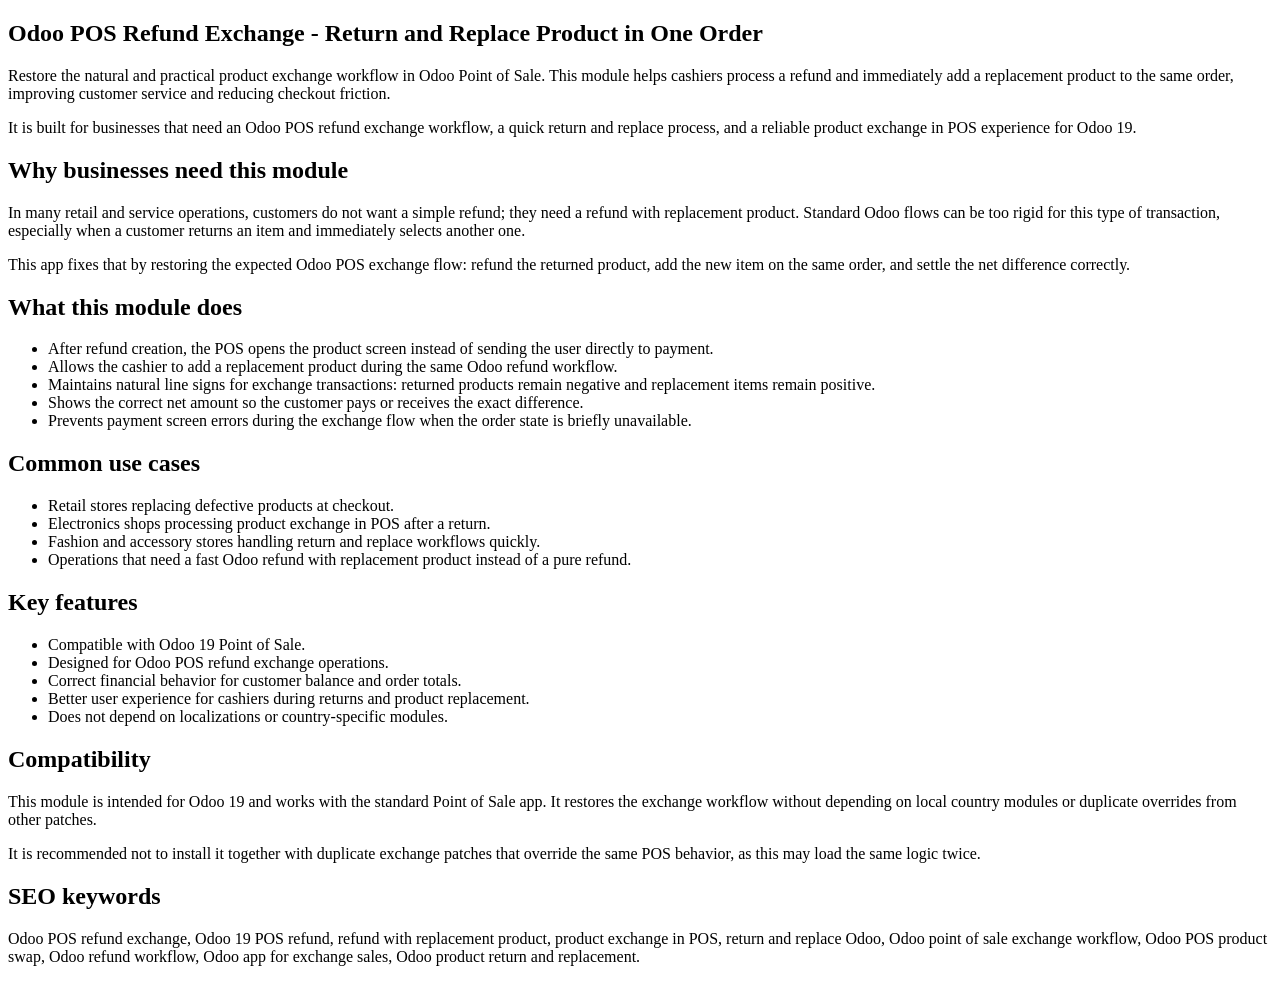
==== pos_refund_exchange/static/description/index.html @ 52d1da0b "[fix] pos_refund_exchange" ====
<!DOCTYPE html>
<html lang="en">
  <head>
    <meta charset="utf-8" />
    <meta name="description" content="Odoo POS refund exchange app for product return and replacement in one order. Manage refund with replacement product, return and replace workflow, and product exchange in POS for Odoo 19." />
    <meta name="keywords" content="Odoo POS refund exchange, Odoo 19 POS refund, refund with replacement product, product exchange in POS, return and replace Odoo, Odoo point of sale exchange workflow, Odoo POS product swap, Odoo refund workflow, Odoo app store POS exchange" />
    <title>Odoo POS Refund Exchange - Return and Replace Product in One Order</title>
  </head>
  <body>
    <section>
      <h1>Odoo POS Refund Exchange - Return and Replace Product in One Order</h1>
      <p>
        Restore the natural and practical product exchange workflow in Odoo Point of Sale.
        This module helps cashiers process a refund and immediately add a replacement product
        to the same order, improving customer service and reducing checkout friction.
      </p>
      <p>
        It is built for businesses that need an Odoo POS refund exchange workflow, a quick
        return and replace process, and a reliable product exchange in POS experience for
        Odoo 19.
      </p>
    </section>

    <section>
      <h2>Why businesses need this module</h2>
      <p>
        In many retail and service operations, customers do not want a simple refund; they need
        a refund with replacement product. Standard Odoo flows can be too rigid for this type of
        transaction, especially when a customer returns an item and immediately selects another one.
      </p>
      <p>
        This app fixes that by restoring the expected Odoo POS exchange flow: refund the returned
        product, add the new item on the same order, and settle the net difference correctly.
      </p>
    </section>

    <section>
      <h2>What this module does</h2>
      <ul>
        <li>After refund creation, the POS opens the product screen instead of sending the user directly to payment.</li>
        <li>Allows the cashier to add a replacement product during the same Odoo refund workflow.</li>
        <li>Maintains natural line signs for exchange transactions: returned products remain negative and replacement items remain positive.</li>
        <li>Shows the correct net amount so the customer pays or receives the exact difference.</li>
        <li>Prevents payment screen errors during the exchange flow when the order state is briefly unavailable.</li>
      </ul>
    </section>

    <section>
      <h2>Common use cases</h2>
      <ul>
        <li>Retail stores replacing defective products at checkout.</li>
        <li>Electronics shops processing product exchange in POS after a return.</li>
        <li>Fashion and accessory stores handling return and replace workflows quickly.</li>
        <li>Operations that need a fast Odoo refund with replacement product instead of a pure refund.</li>
      </ul>
    </section>

    <section>
      <h2>Key features</h2>
      <ul>
        <li>Compatible with Odoo 19 Point of Sale.</li>
        <li>Designed for Odoo POS refund exchange operations.</li>
        <li>Correct financial behavior for customer balance and order totals.</li>
        <li>Better user experience for cashiers during returns and product replacement.</li>
        <li>Does not depend on localizations or country-specific modules.</li>
      </ul>
    </section>

    <section>
      <h2>Compatibility</h2>
      <p>
        This module is intended for Odoo 19 and works with the standard Point of Sale app.
        It restores the exchange workflow without depending on local country modules or duplicate
        overrides from other patches.
      </p>
      <p>
        It is recommended not to install it together with duplicate exchange patches that override
        the same POS behavior, as this may load the same logic twice.
      </p>
    </section>

    <section>
      <h2>SEO keywords</h2>
      <p>
        Odoo POS refund exchange, Odoo 19 POS refund, refund with replacement product, product exchange in POS,
        return and replace Odoo, Odoo point of sale exchange workflow, Odoo POS product swap,
        Odoo refund workflow, Odoo app for exchange sales, Odoo product return and replacement.
      </p>
    </section>
  </body>
</html>
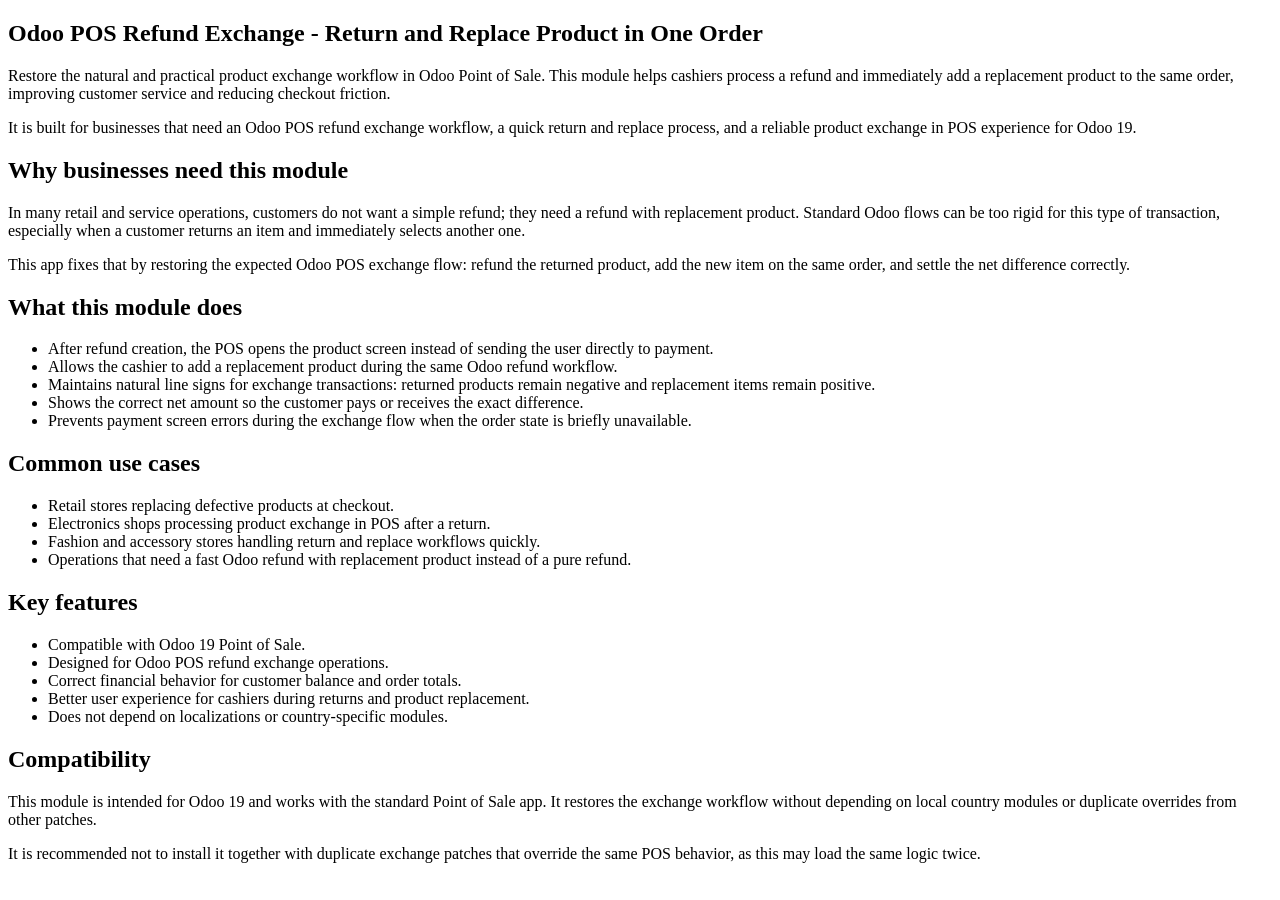
==== commit e809aac7: "[fix] pos_refund_exchange" ====
--- a/pos_refund_exchange/static/description/index.html
+++ b/pos_refund_exchange/static/description/index.html
@@ -79,13 +79,5 @@
       </p>
     </section>
 
-    <section>
-      <h2>SEO keywords</h2>
-      <p>
-        Odoo POS refund exchange, Odoo 19 POS refund, refund with replacement product, product exchange in POS,
-        return and replace Odoo, Odoo point of sale exchange workflow, Odoo POS product swap,
-        Odoo refund workflow, Odoo app for exchange sales, Odoo product return and replacement.
-      </p>
-    </section>
   </body>
 </html>
